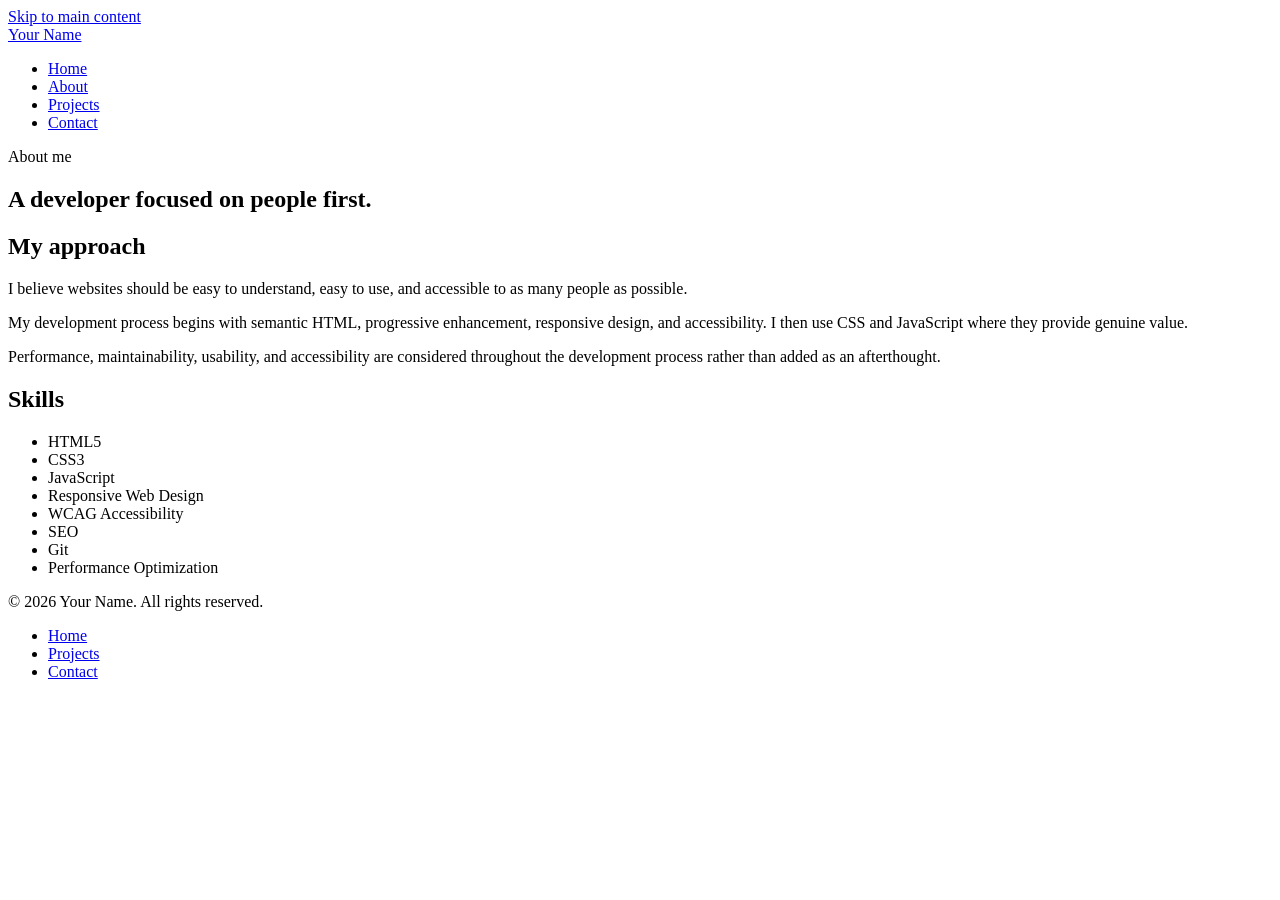
==== about.html @ bd6ad9f7 "Add files via upload" ====
<!doctype html>
<html lang="en">
<head>
  <meta charset="utf-8">

  <meta
    name="viewport"
    content="width=device-width, initial-scale=1"
  >

  <title>About | Your Name</title>

  <meta
    name="description"
    content="Learn more about Your Name, a web developer focused on accessible and semantic web development."
  >

  <meta name="author" content="Your Name">
  <meta name="robots" content="index, follow">

  <link
    rel="canonical"
    href="https://www.example.com/about.html"
  >

  <meta
    property="og:title"
    content="About | Your Name"
  >
  <meta
    property="og:description"
    content="Learn more about Your Name and their approach to web development."
  >
  <meta
    property="og:type"
    content="profile"
  >

  <link rel="stylesheet" href="css/styles.css">
</head>

<body>
  <a class="skip-link" href="#main-content">
    Skip to main content
  </a>

  <header class="site-header">
    <div class="container header-inner">
      <a class="site-logo" href="index.html" aria-label="Your Name home">
        Your Name
      </a>

      <nav aria-label="Primary navigation">
        <ul class="nav-list">
          <li><a href="index.html">Home</a></li>
          <li>
            <a href="about.html" aria-current="page">About</a>
          </li>
          <li><a href="projects.html">Projects</a></li>
          <li><a href="contact.html">Contact</a></li>
        </ul>
      </nav>
    </div>
  </header>

  <main id="main-content">
    <section class="page-header" aria-labelledby="page-title">
      <div class="container">
        <p class="eyebrow">About me</p>
        <h1 id="page-title">A developer focused on people first.</h1>
      </div>
    </section>

    <section class="section" aria-labelledby="story-title">
      <div class="container narrow">
        <h2 id="story-title">My approach</h2>

        <p>
          I believe websites should be easy to understand, easy to use,
          and accessible to as many people as possible.
        </p>

        <p>
          My development process begins with semantic HTML, progressive
          enhancement, responsive design, and accessibility. I then use
          CSS and JavaScript where they provide genuine value.
        </p>

        <p>
          Performance, maintainability, usability, and accessibility are
          considered throughout the development process rather than added
          as an afterthought.
        </p>
      </div>
    </section>

    <section class="section section-alt" aria-labelledby="skills-title">
      <div class="container">
        <header class="section-header">
          <h2 id="skills-title">Skills</h2>
        </header>

        <ul class="skills-list">
          <li>HTML5</li>
          <li>CSS3</li>
          <li>JavaScript</li>
          <li>Responsive Web Design</li>
          <li>WCAG Accessibility</li>
          <li>SEO</li>
          <li>Git</li>
          <li>Performance Optimization</li>
        </ul>
      </div>
    </section>
  </main>

  <footer class="site-footer">
    <div class="container footer-inner">
      <p>&copy; 2026 Your Name. All rights reserved.</p>

      <nav aria-label="Footer navigation">
        <ul class="footer-nav">
          <li><a href="index.html">Home</a></li>
          <li><a href="projects.html">Projects</a></li>
          <li><a href="contact.html">Contact</a></li>
        </ul>
      </nav>
    </div>
  </footer>
</body>
</html>
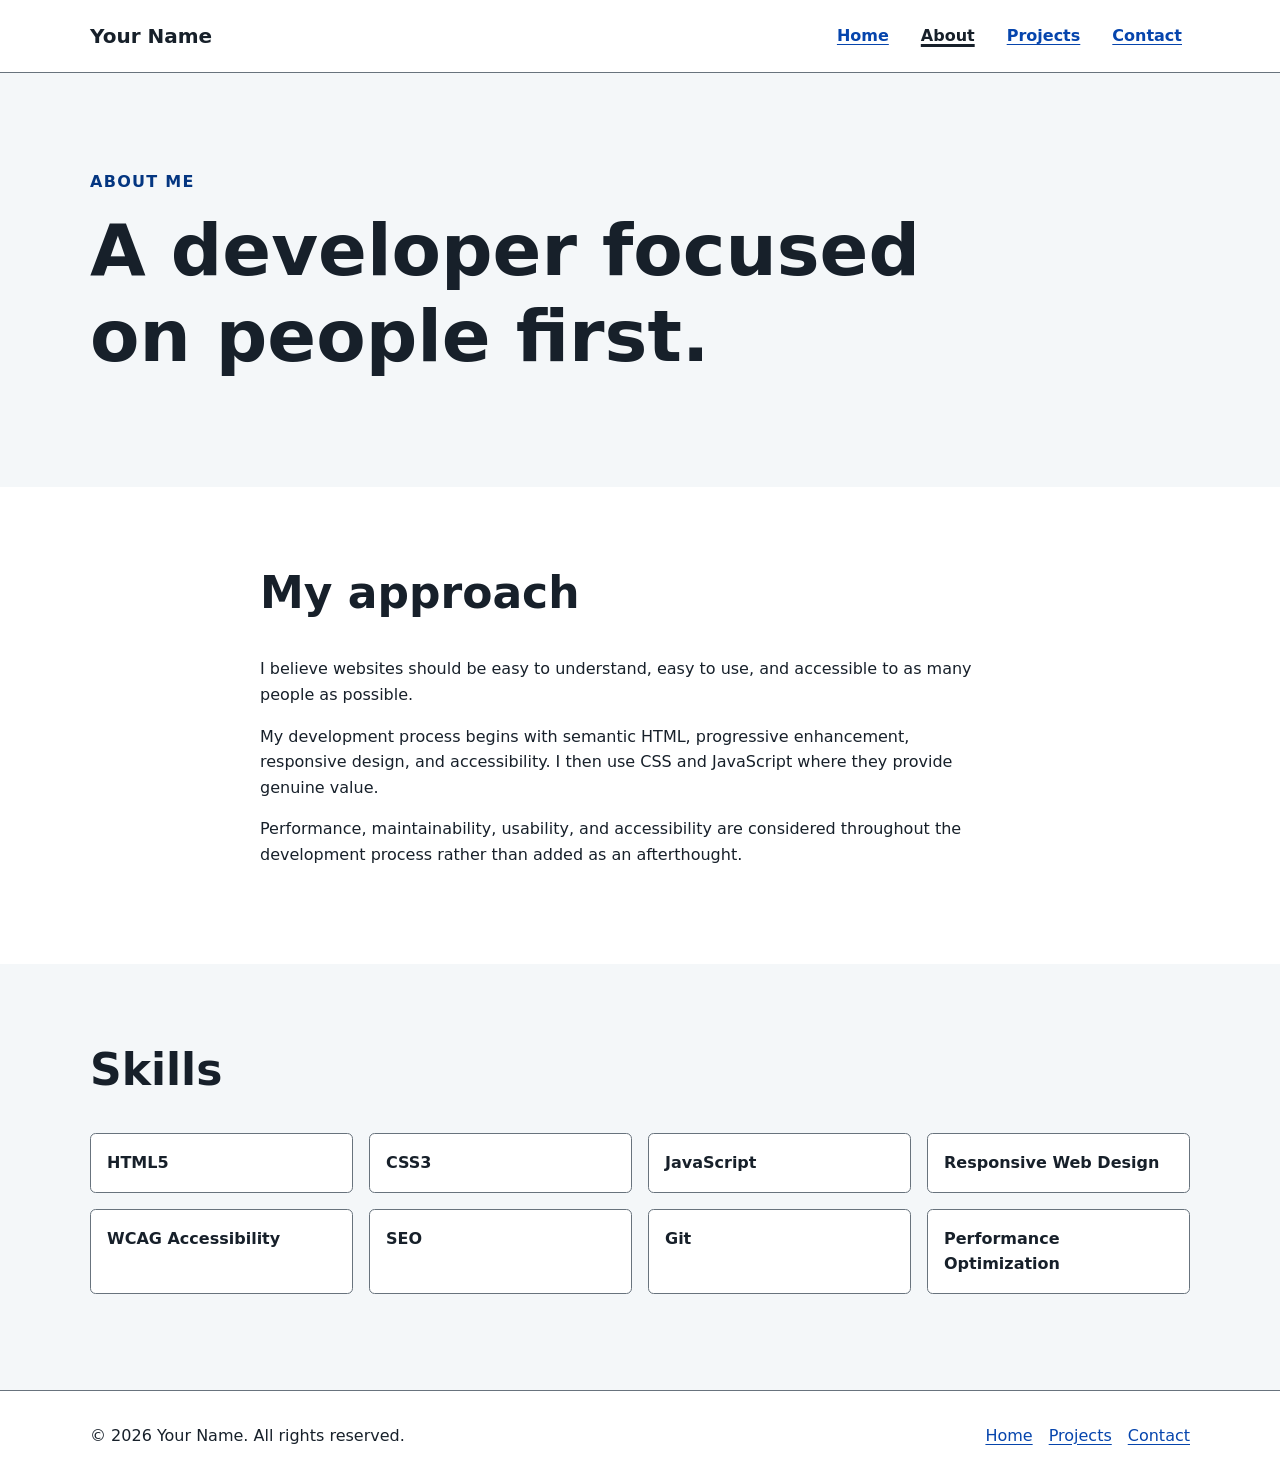
==== commit 605903c6: "fix CSS stylesheet path" ====
--- a/about.html
+++ b/about.html
@@ -36,7 +36,7 @@
     content="profile"
   >
 
-  <link rel="stylesheet" href="css/styles.css">
+  <link rel="stylesheet" href="styles.css">
 </head>
 
 <body>
--- a/styles.css
+++ b/styles.css
@@ -0,0 +1,456 @@
+/*
+ * Accessible Portfolio
+ * WCAG-oriented base styles
+ */
+
+:root {
+  --color-text: #17202a;
+  --color-background: #ffffff;
+  --color-surface: #f4f7f9;
+  --color-primary: #0645ad;
+  --color-primary-dark: #043681;
+  --color-border: #68737d;
+  --color-focus: #ffbf00;
+
+  --max-width: 1100px;
+  --content-width: 760px;
+
+  --space-1: 0.5rem;
+  --space-2: 1rem;
+  --space-3: 1.5rem;
+  --space-4: 2rem;
+  --space-5: 3rem;
+  --space-6: 5rem;
+}
+
+*,
+*::before,
+*::after {
+  box-sizing: border-box;
+}
+
+html {
+  scroll-behavior: smooth;
+}
+
+body {
+  margin: 0;
+  color: var(--color-text);
+  background: var(--color-background);
+  font-family:
+    system-ui,
+    -apple-system,
+    BlinkMacSystemFont,
+    "Segoe UI",
+    sans-serif;
+  font-size: 1rem;
+  line-height: 1.6;
+}
+
+img {
+  display: block;
+  max-width: 100%;
+  height: auto;
+}
+
+a {
+  color: var(--color-primary);
+  text-underline-offset: 0.2em;
+}
+
+a:hover {
+  color: var(--color-primary-dark);
+}
+
+a:focus-visible,
+button:focus-visible,
+input:focus-visible,
+textarea:focus-visible,
+select:focus-visible {
+  outline: 3px solid var(--color-focus);
+  outline-offset: 3px;
+}
+
+button,
+input,
+textarea,
+select {
+  font: inherit;
+}
+
+button,
+.button {
+  cursor: pointer;
+}
+
+h1,
+h2,
+h3 {
+  line-height: 1.2;
+  margin-top: 0;
+}
+
+h1 {
+  max-width: 900px;
+  font-size: clamp(2.25rem, 6vw, 4.5rem);
+}
+
+h2 {
+  font-size: clamp(1.8rem, 4vw, 2.75rem);
+}
+
+h3 {
+  font-size: 1.35rem;
+}
+
+p {
+  max-width: 70ch;
+}
+
+.container {
+  width: min(
+    calc(100% - 2rem),
+    var(--max-width)
+  );
+  margin-inline: auto;
+}
+
+.narrow {
+  max-width: var(--content-width);
+}
+
+.visually-hidden {
+  position: absolute;
+  width: 1px;
+  height: 1px;
+  padding: 0;
+  margin: -1px;
+  overflow: hidden;
+  clip: rect(0, 0, 0, 0);
+  white-space: nowrap;
+  border: 0;
+}
+
+/* Skip link */
+
+.skip-link {
+  position: absolute;
+  z-index: 1000;
+  top: 0;
+  left: 0;
+  padding: 0.75rem 1rem;
+  color: #ffffff;
+  background: #000000;
+  transform: translateY(-120%);
+}
+
+.skip-link:focus {
+  transform: translateY(0);
+}
+
+/* Header */
+
+.site-header {
+  border-bottom: 1px solid var(--color-border);
+  background: var(--color-background);
+}
+
+.header-inner {
+  display: flex;
+  align-items: center;
+  justify-content: space-between;
+  gap: var(--space-3);
+  min-height: 72px;
+}
+
+.site-logo {
+  color: var(--color-text);
+  font-size: 1.25rem;
+  font-weight: 800;
+  text-decoration: none;
+}
+
+.nav-list,
+.footer-nav {
+  display: flex;
+  flex-wrap: wrap;
+  gap: 0.25rem 1rem;
+  padding: 0;
+  margin: 0;
+  list-style: none;
+}
+
+.nav-list a {
+  display: inline-block;
+  padding: 0.5rem;
+  font-weight: 650;
+}
+
+.nav-list a[aria-current="page"] {
+  color: var(--color-text);
+  text-decoration-thickness: 3px;
+}
+
+/* Hero */
+
+.hero {
+  padding: clamp(4rem, 10vw, 8rem) 0;
+  background: var(--color-surface);
+}
+
+.hero-text {
+  max-width: 65ch;
+  font-size: 1.2rem;
+}
+
+.eyebrow {
+  margin-bottom: 0.75rem;
+  color: var(--color-primary-dark);
+  font-weight: 800;
+  letter-spacing: 0.08em;
+  text-transform: uppercase;
+}
+
+/* Sections */
+
+.section {
+  padding: var(--space-6) 0;
+}
+
+.section-alt {
+  background: var(--color-surface);
+}
+
+.section-header {
+  margin-bottom: var(--space-4);
+}
+
+.page-header {
+  padding: var(--space-6) 0 var(--space-5);
+  background: var(--color-surface);
+}
+
+/* Buttons */
+
+.button-group {
+  display: flex;
+  flex-wrap: wrap;
+  gap: var(--space-2);
+  margin-top: var(--space-4);
+}
+
+.button {
+  display: inline-block;
+  padding: 0.75rem 1.25rem;
+  border: 2px solid var(--color-primary);
+  border-radius: 0.35rem;
+  color: #ffffff;
+  background: var(--color-primary);
+  font-weight: 700;
+  text-decoration: none;
+}
+
+.button:hover {
+  color: #ffffff;
+  background: var(--color-primary-dark);
+}
+
+.button-secondary {
+  color: var(--color-primary);
+  background: transparent;
+}
+
+.button-secondary:hover {
+  color: #ffffff;
+}
+
+/* Cards */
+
+.card-grid,
+.project-grid {
+  display: grid;
+  grid-template-columns: repeat(3, 1fr);
+  gap: var(--space-3);
+}
+
+.card,
+.project-card,
+.project-feature {
+  border: 1px solid var(--color-border);
+  border-radius: 0.5rem;
+  background: var(--color-background);
+}
+
+.card {
+  padding: var(--space-3);
+}
+
+.project-card {
+  display: flex;
+}
+
+.project-content {
+  width: 100%;
+  padding: var(--space-3);
+}
+
+.project-type {
+  margin-top: 0;
+  color: var(--color-primary-dark);
+  font-size: 0.9rem;
+  font-weight: 700;
+  text-transform: uppercase;
+}
+
+.project-feature {
+  padding: var(--space-4);
+}
+
+.tag-list {
+  display: flex;
+  flex-wrap: wrap;
+  gap: 0.5rem;
+  padding: 0;
+  margin: var(--space-3) 0;
+  list-style: none;
+}
+
+.tag-list li {
+  padding: 0.25rem 0.6rem;
+  border-radius: 999px;
+  background: #e7edf3;
+  font-size: 0.9rem;
+  font-weight: 650;
+}
+
+/* Skills */
+
+.skills-list {
+  display: grid;
+  grid-template-columns: repeat(4, 1fr);
+  gap: 1rem;
+  padding: 0;
+  list-style: none;
+}
+
+.skills-list li {
+  padding: 1rem;
+  border: 1px solid var(--color-border);
+  border-radius: 0.35rem;
+  background: var(--color-background);
+  font-weight: 650;
+}
+
+/* Form */
+
+.contact-form {
+  padding: var(--space-4);
+  border: 1px solid var(--color-border);
+  border-radius: 0.5rem;
+  background: var(--color-background);
+}
+
+.form-group {
+  margin-bottom: var(--space-3);
+}
+
+.form-group label {
+  display: block;
+  margin-bottom: 0.4rem;
+  font-weight: 700;
+}
+
+input,
+textarea,
+select {
+  width: 100%;
+  min-height: 48px;
+  padding: 0.7rem;
+  border: 2px solid var(--color-border);
+  border-radius: 0.3rem;
+  color: var(--color-text);
+  background: #ffffff;
+}
+
+textarea {
+  min-height: 160px;
+  resize: vertical;
+}
+
+.field-help {
+  margin: 0.4rem 0 0;
+  color: #3f4850;
+  font-size: 0.9rem;
+}
+
+#required-note {
+  margin-bottom: var(--space-4);
+  color: #3f4850;
+}
+
+/* Footer */
+
+.site-footer {
+  padding: var(--space-4) 0;
+  border-top: 1px solid var(--color-border);
+}
+
+.footer-inner {
+  display: flex;
+  align-items: center;
+  justify-content: space-between;
+  gap: var(--space-3);
+}
+
+.footer-inner p {
+  margin: 0;
+}
+
+/* Responsive */
+
+@media (max-width: 800px) {
+  .header-inner,
+  .footer-inner {
+    align-items: flex-start;
+    flex-direction: column;
+    padding-block: 1rem;
+  }
+
+  .card-grid,
+  .project-grid {
+    grid-template-columns: 1fr;
+  }
+
+  .skills-list {
+    grid-template-columns: repeat(2, 1fr);
+  }
+}
+
+@media (max-width: 500px) {
+  .skills-list {
+    grid-template-columns: 1fr;
+  }
+
+  .button {
+    width: 100%;
+    text-align: center;
+  }
+}
+
+/*
+ * Respect users who prefer reduced motion.
+ */
+
+@media (prefers-reduced-motion: reduce) {
+  html {
+    scroll-behavior: auto;
+  }
+
+  *,
+  *::before,
+  *::after {
+    animation-duration: 0.01ms !important;
+    animation-iteration-count: 1 !important;
+    transition-duration: 0.01ms !important;
+  }
+}
